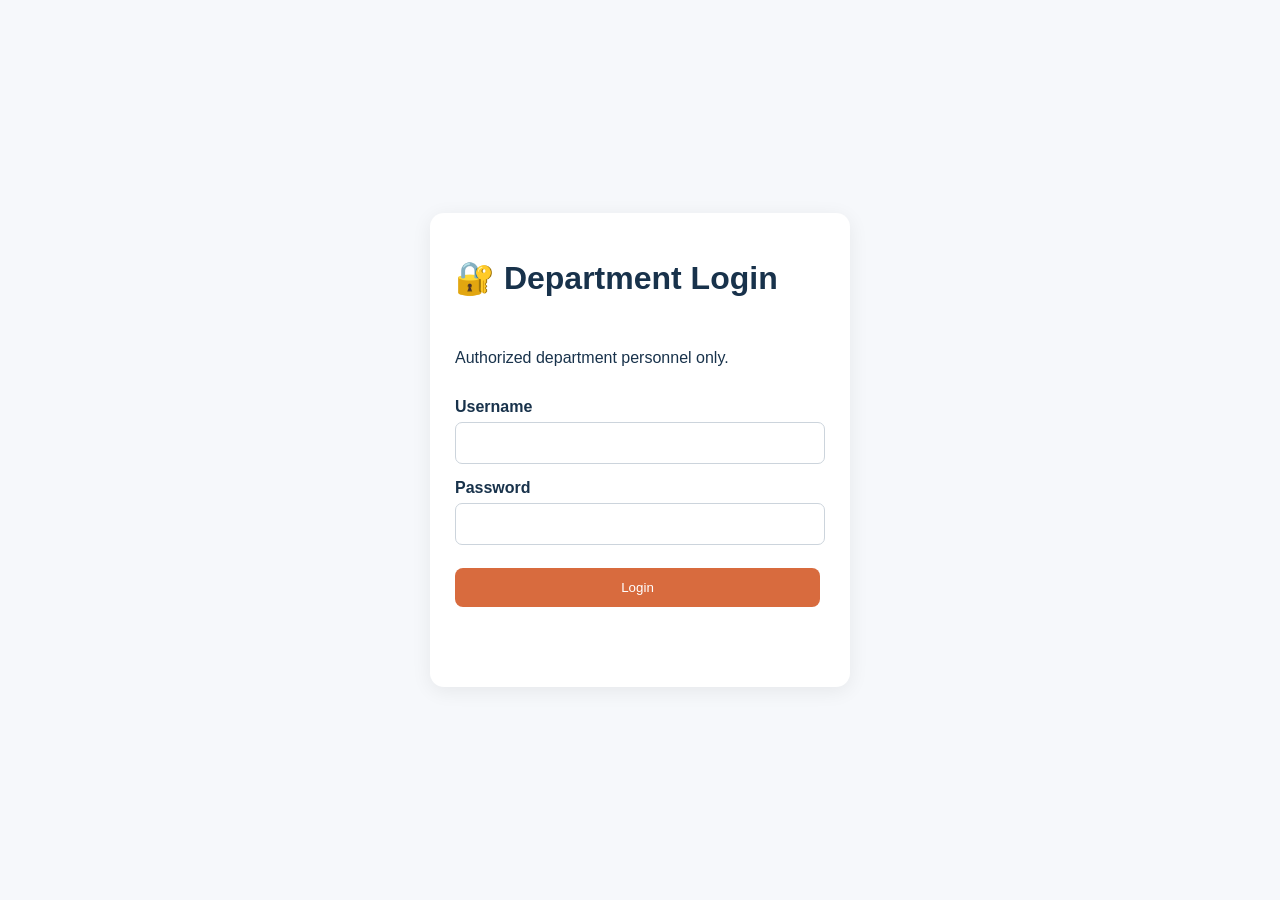
==== department-login.html @ ca42779a "Add files via upload" ====
<!DOCTYPE html>
<html lang="en"><head><meta charset="UTF-8"><meta name="viewport" content="width=device-width,initial-scale=1.0"><title>Department Login</title><link rel="stylesheet" href="style.css"></head>
<body><main class="login"><div class="card form"><h1>🔐 Department Login</h1><p>Authorized department personnel only.</p>
<label>Username<input id="username" autocomplete="username"></label>
<label>Password<input id="password" type="password" autocomplete="current-password"></label>
<button class="btn" onclick="login()">Login</button><p id="msg"></p></div></main>
<script src="config.js"></script><script>
async function login(){const msg=document.getElementById('msg');try{const r=await fetch(API_BASE+'/login',{method:'POST',headers:{'Content-Type':'application/json'},body:JSON.stringify({username:username.value,password:password.value}),credentials:'include'});const d=await r.json();if(!r.ok)throw Error(d.error||'Login failed');sessionStorage.setItem('dept_token',d.token);location.href='department-dashboard.html'}catch(e){msg.textContent=e.message}}
</script></body></html>
---- style.css ----
*{box-sizing:border-box}body{margin:0;font-family:Arial,sans-serif;background:#f6f8fb;color:#18324b}.navbar{display:flex;justify-content:space-between;align-items:center;padding:18px 7%;background:white;border-bottom:1px solid #ddd}.logo{font-size:20px}nav a{margin:0 10px;text-decoration:none;color:#18324b}.hero{display:grid;grid-template-columns:1.2fr 1fr;gap:30px;padding:80px 8%;align-items:center}.hero h1{font-size:52px;margin:15px 0}.hero h1 span{color:#d86b3e}.badge{background:#fff0e8;padding:8px 12px;border-radius:20px}.btn{display:inline-block;border:0;background:#d86b3e;color:white;padding:12px 18px;border-radius:8px;text-decoration:none;cursor:pointer;margin:8px 5px 8px 0}.secondary{background:#234e70}.card{background:white;border-radius:14px;padding:25px;box-shadow:0 4px 20px #00000012}.grid{display:grid;grid-template-columns:repeat(4,1fr);gap:20px;padding:20px 8% 80px}.container{max-width:900px;margin:50px auto;padding:0 20px}.form{display:flex;flex-direction:column;gap:15px}.form label{font-weight:bold}.form input,.form select,.form textarea{display:block;width:100%;margin-top:6px;padding:11px;border:1px solid #ccd4dc;border-radius:7px;font:inherit}.row{display:grid;grid-template-columns:1fr 1fr;gap:15px}.login{min-height:100vh;display:grid;place-items:center;padding:20px}.login .card{width:min(420px,100%)}.report{margin:15px 0}footer{text-align:center;padding:35px;background:#18324b;color:white}@media(max-width:800px){.hero,.grid{grid-template-columns:1fr}.hero h1{font-size:40px}.navbar{flex-direction:column;gap:12px}.row{grid-template-columns:1fr}}
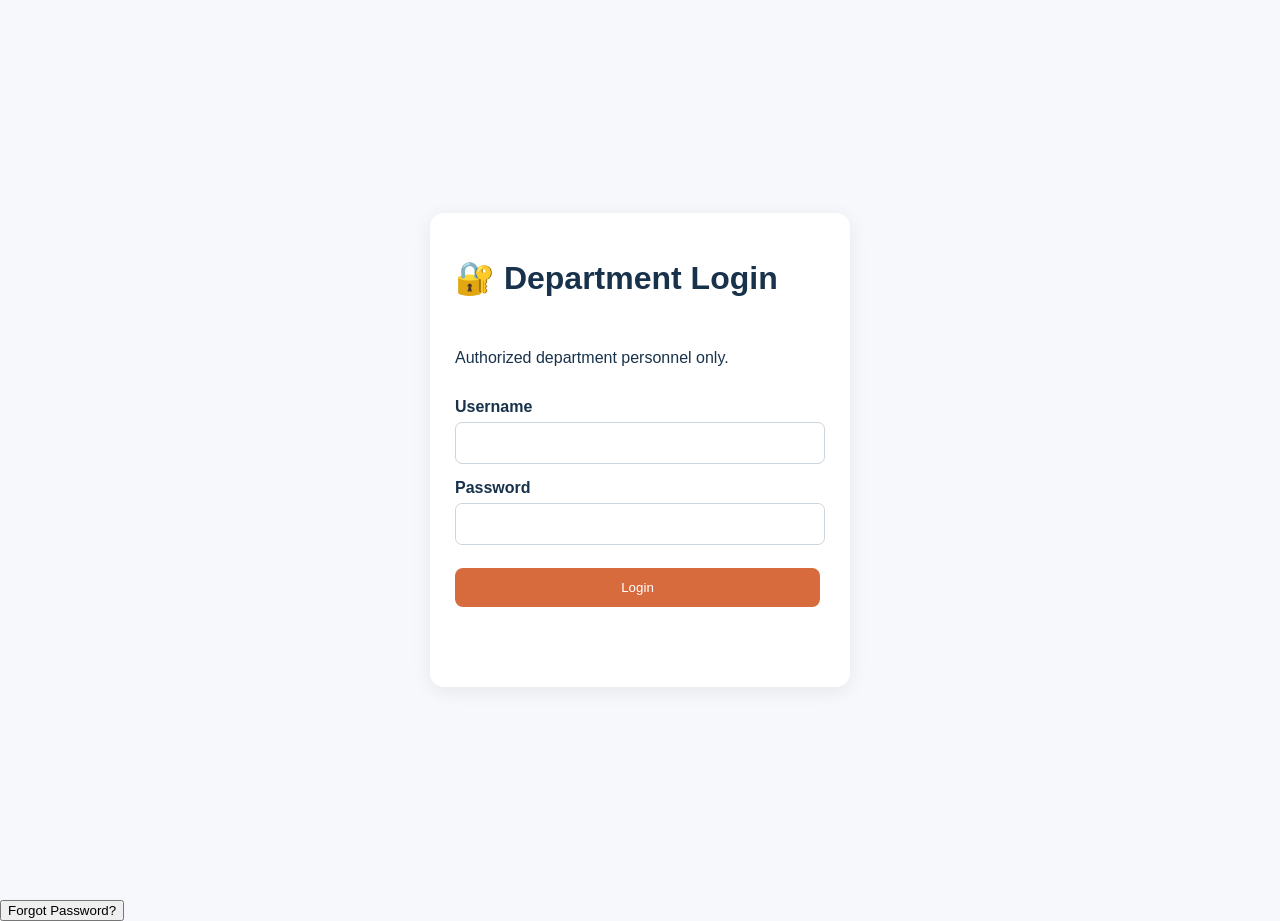
==== commit 040b330e: "Update department-login.html" ====
--- a/department-login.html
+++ b/department-login.html
@@ -4,6 +4,72 @@
 <label>Username<input id="username" autocomplete="username"></label>
 <label>Password<input id="password" type="password" autocomplete="current-password"></label>
 <button class="btn" onclick="login()">Login</button><p id="msg"></p></div></main>
+  <button type="button" onclick="showReset()">Forgot Password?</button>
+
+<div id="resetBox" style="display:none;">
+    <h3>Reset Password</h3>
+
+    <input id="resetUsername" type="text" placeholder="Username">
+
+    <input id="resetCode" type="password" placeholder="Reset Code">
+
+    <input id="newPassword" type="password" placeholder="New Password">
+
+    <input id="confirmPassword" type="password" placeholder="Confirm New Password">
+
+    <button type="button" onclick="resetPassword()">Reset Password</button>
+
+    <p id="resetMessage"></p>
+</div>
 <script src="config.js"></script><script>
 async function login(){const msg=document.getElementById('msg');try{const r=await fetch(API_BASE+'/login',{method:'POST',headers:{'Content-Type':'application/json'},body:JSON.stringify({username:username.value,password:password.value}),credentials:'include'});const d=await r.json();if(!r.ok)throw Error(d.error||'Login failed');sessionStorage.setItem('dept_token',d.token);location.href='department-dashboard.html'}catch(e){msg.textContent=e.message}}
-</script></body></html>+</script>
+<script>
+function showReset() {
+    document.getElementById("resetBox").style.display = "block";
+}
+
+async function resetPassword() {
+    const username = document.getElementById("resetUsername").value.trim();
+    const resetCode = document.getElementById("resetCode").value;
+    const newPassword = document.getElementById("newPassword").value;
+    const confirmPassword = document.getElementById("confirmPassword").value;
+    const message = document.getElementById("resetMessage");
+
+    if (newPassword !== confirmPassword) {
+        message.textContent = "Passwords do not match.";
+        return;
+    }
+
+    try {
+        const response = await fetch(
+            API_BASE + "/department/reset-password",
+            {
+                method: "POST",
+                headers: {
+                    "Content-Type": "application/json"
+                },
+                body: JSON.stringify({
+                    username,
+                    reset_code: resetCode,
+                    new_password: newPassword
+                })
+            }
+        );
+
+        const data = await response.json();
+
+        if (response.ok) {
+            message.textContent =
+                "Password reset successfully. You can now log in.";
+        } else {
+            message.textContent =
+                data.error || "Password reset failed.";
+        }
+    } catch (error) {
+        message.textContent = "Unable to connect to server.";
+    }
+}
+</script>
+</body>
+</html>
